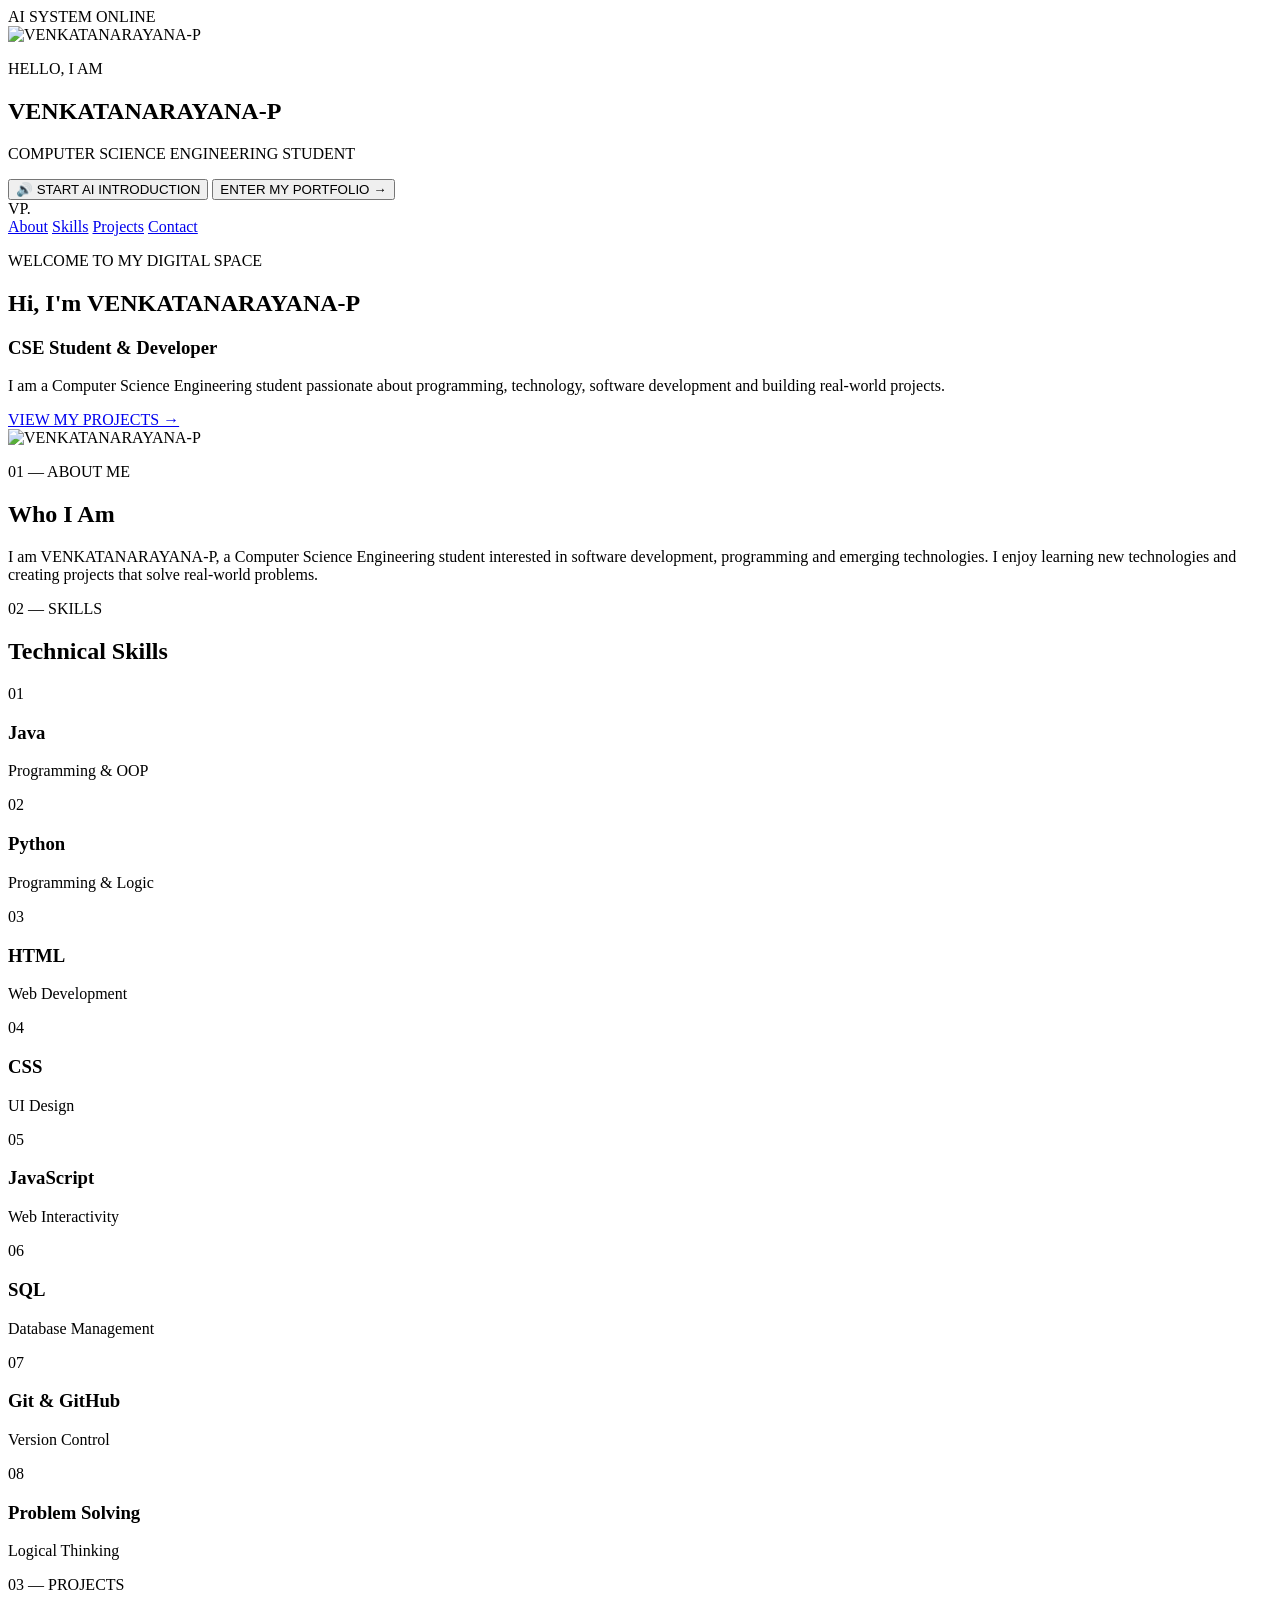
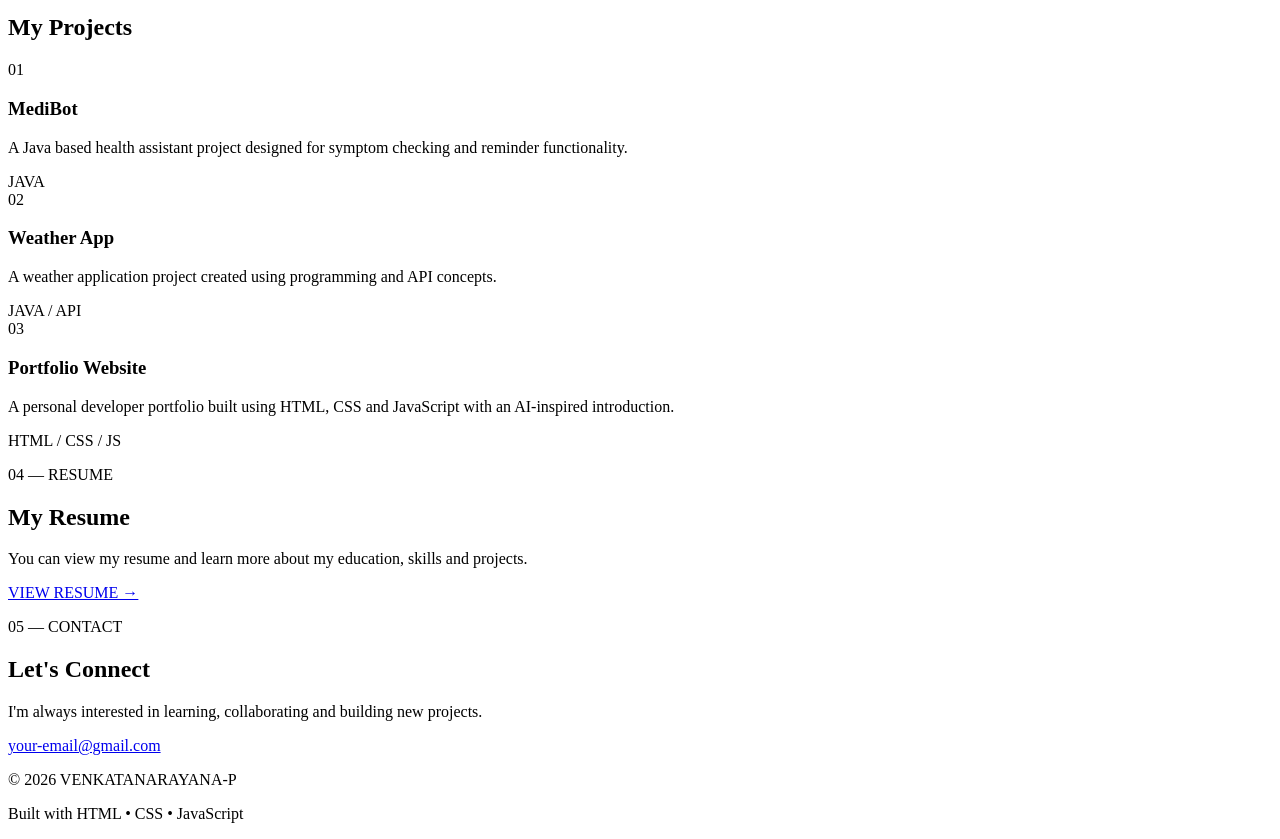
==== index.html @ 8211ed74 "Add files via upload" ====
<!DOCTYPE html>
<html lang="en">

<head>
    <meta charset="UTF-8">
    <meta name="viewport" content="width=device-width, initial-scale=1.0">

    <title>VENKATANARAYANA-P | Portfolio</title>

    <meta name="description"
        content="Official portfolio of VENKATANARAYANA-P, Computer Science Engineering student and developer.">

    <link rel="stylesheet" href="style.css">
</head>

<body>

    <!-- =========================
         AI INTRODUCTION SCREEN
    ========================== -->

    <section id="introScreen" class="intro-screen">

        <div class="system-status">
            <span class="status-dot"></span>
            AI SYSTEM ONLINE
        </div>


        <!-- PROFILE PHOTO -->

        <div class="profile-container">

            <div class="profile-ring">

                <img
                    src="assets/profile.jpg"
                    alt="VENKATANARAYANA-P"
                >

            </div>

            <div class="scan-line"></div>

        </div>


        <!-- INTRO CONTENT -->

        <div class="intro-content">

            <p class="hello">
                HELLO, I AM
            </p>

            <h1>
                VENKATANARAYANA-P
            </h1>

            <p class="role">
                COMPUTER SCIENCE ENGINEERING STUDENT
            </p>

            <p id="typingText" class="typing-text"></p>


            <!-- AI VOICE -->

            <button
                id="voiceButton"
                class="voice-button"
                onclick="startAIIntroduction()">

                🔊 START AI INTRODUCTION

            </button>


            <!-- ENTER PORTFOLIO -->

            <button
                id="enterButton"
                class="enter-button"
                onclick="enterPortfolio()">

                ENTER MY PORTFOLIO
                <span>→</span>

            </button>

        </div>

    </section>



    <!-- =========================
         MAIN PORTFOLIO
    ========================== -->

    <main id="portfolio" class="portfolio hidden">


        <!-- NAVBAR -->

        <nav class="navbar">

            <div class="logo">
                VP<span>.</span>
            </div>

            <div class="nav-links">

                <a href="#about">About</a>
                <a href="#skills">Skills</a>
                <a href="#projects">Projects</a>
                <a href="#contact">Contact</a>

            </div>

        </nav>



        <!-- =========================
             HERO
        ========================== -->

        <section id="about" class="hero">

            <div class="hero-content">

                <p class="section-label">
                    WELCOME TO MY DIGITAL SPACE
                </p>

                <h2>
                    Hi, I'm
                    <span>VENKATANARAYANA-P</span>
                </h2>

                <h3>
                    CSE Student & Developer
                </h3>

                <p class="description">

                    I am a Computer Science Engineering student
                    passionate about programming, technology,
                    software development and building real-world
                    projects.

                </p>

                <a
                    href="#projects"
                    class="project-button">

                    VIEW MY PROJECTS →

                </a>

            </div>


            <!-- PROFILE PHOTO -->

            <div class="hero-image">

                <div class="hero-image-ring">

                    <img
                        src="assets/profile.jpg"
                        alt="VENKATANARAYANA-P"
                    >

                </div>

            </div>

        </section>



        <!-- =========================
             ABOUT
        ========================== -->

        <section class="section">

            <p class="section-label">
                01 — ABOUT ME
            </p>

            <h2>
                Who I Am
            </h2>

            <p class="section-text">

                I am VENKATANARAYANA-P, a Computer Science
                Engineering student interested in software
                development, programming and emerging
                technologies.

                I enjoy learning new technologies and
                creating projects that solve real-world
                problems.

            </p>

        </section>



        <!-- =========================
             SKILLS
        ========================== -->

        <section id="skills" class="section">

            <p class="section-label">
                02 — SKILLS
            </p>

            <h2>
                Technical Skills
            </h2>

            <div class="skills-grid">

                <div class="skill-card">
                    <span>01</span>
                    <h3>Java</h3>
                    <p>Programming & OOP</p>
                </div>

                <div class="skill-card">
                    <span>02</span>
                    <h3>Python</h3>
                    <p>Programming & Logic</p>
                </div>

                <div class="skill-card">
                    <span>03</span>
                    <h3>HTML</h3>
                    <p>Web Development</p>
                </div>

                <div class="skill-card">
                    <span>04</span>
                    <h3>CSS</h3>
                    <p>UI Design</p>
                </div>

                <div class="skill-card">
                    <span>05</span>
                    <h3>JavaScript</h3>
                    <p>Web Interactivity</p>
                </div>

                <div class="skill-card">
                    <span>06</span>
                    <h3>SQL</h3>
                    <p>Database Management</p>
                </div>

                <div class="skill-card">
                    <span>07</span>
                    <h3>Git & GitHub</h3>
                    <p>Version Control</p>
                </div>

                <div class="skill-card">
                    <span>08</span>
                    <h3>Problem Solving</h3>
                    <p>Logical Thinking</p>
                </div>

            </div>

        </section>



        <!-- =========================
             PROJECTS
        ========================== -->

        <section id="projects" class="section">

            <p class="section-label">
                03 — PROJECTS
            </p>

            <h2>
                My Projects
            </h2>

            <div class="projects-grid">


                <article class="project-card">

                    <div class="project-number">
                        01
                    </div>

                    <h3>
                        MediBot
                    </h3>

                    <p>
                        A Java based health assistant project
                        designed for symptom checking and
                        reminder functionality.
                    </p>

                    <span class="technology">
                        JAVA
                    </span>

                </article>



                <article class="project-card">

                    <div class="project-number">
                        02
                    </div>

                    <h3>
                        Weather App
                    </h3>

                    <p>
                        A weather application project created
                        using programming and API concepts.
                    </p>

                    <span class="technology">
                        JAVA / API
                    </span>

                </article>



                <article class="project-card">

                    <div class="project-number">
                        03
                    </div>

                    <h3>
                        Portfolio Website
                    </h3>

                    <p>
                        A personal developer portfolio built
                        using HTML, CSS and JavaScript with
                        an AI-inspired introduction.
                    </p>

                    <span class="technology">
                        HTML / CSS / JS
                    </span>

                </article>


            </div>

        </section>



        <!-- =========================
             RESUME
        ========================== -->

        <section class="section">

            <p class="section-label">
                04 — RESUME
            </p>

            <h2>
                My Resume
            </h2>

            <p class="section-text">

                You can view my resume and learn more
                about my education, skills and projects.

            </p>

            <a
                href="assets/resume.pdf"
                target="_blank"
                class="project-button">

                VIEW RESUME →

            </a>

        </section>



        <!-- =========================
             CONTACT
        ========================== -->

        <section id="contact" class="section contact-section">

            <p class="section-label">
                05 — CONTACT
            </p>

            <h2>
                Let's Connect
            </h2>

            <p class="section-text">

                I'm always interested in learning,
                collaborating and building new projects.

            </p>

            <a
                href="mailto:your-email@gmail.com"
                class="email">

                your-email@gmail.com

            </a>

        </section>



        <!-- FOOTER -->

        <footer>

            <p>
                © 2026 VENKATANARAYANA-P
            </p>

            <p>
                Built with HTML • CSS • JavaScript
            </p>

        </footer>

    </main>


    <script src="script.js"></script>

</body>

</html>
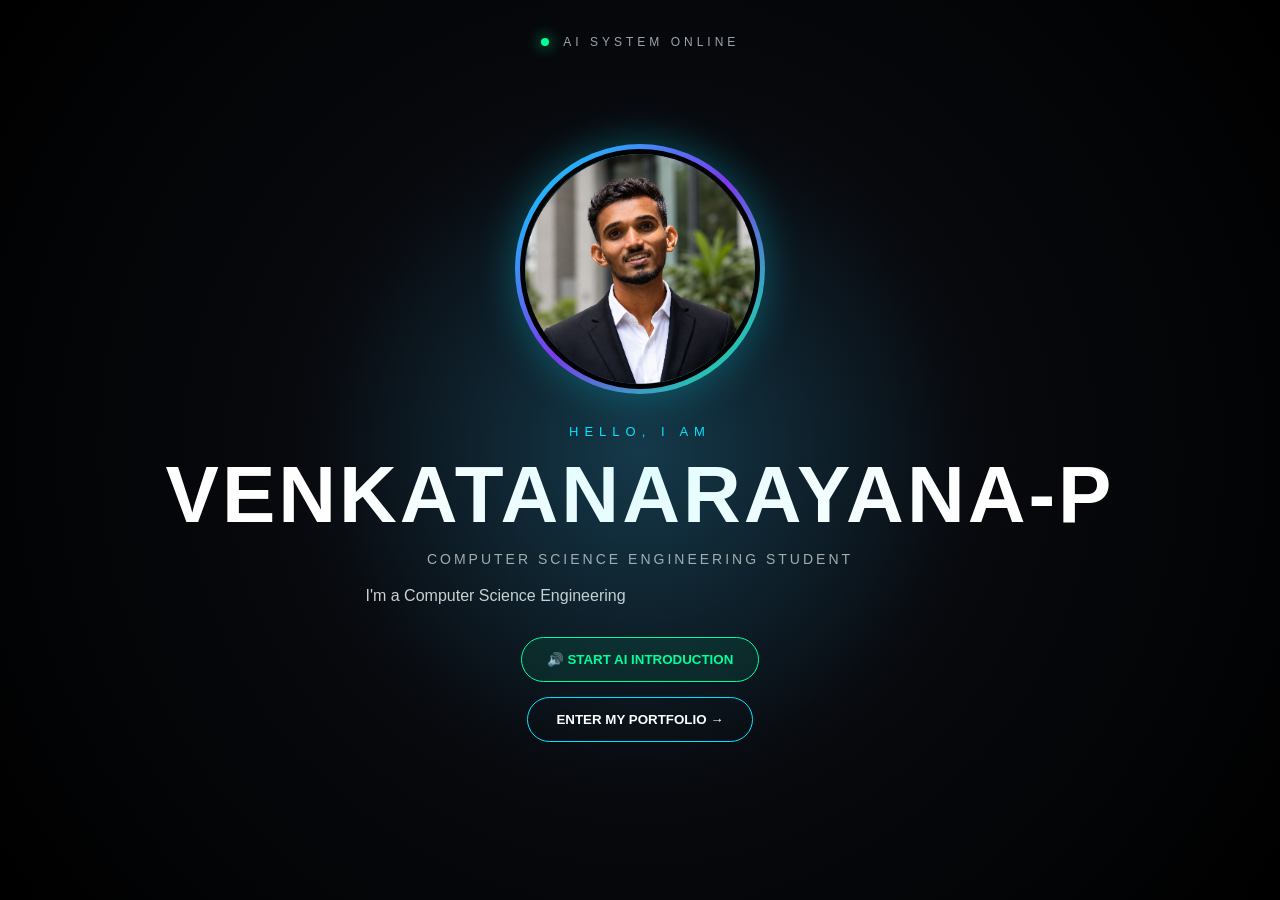
==== commit e0f860bd: "Fix HTML formatting and structure" ====
--- a/index.html
+++ b/index.html
@@ -34,7 +34,7 @@
             <div class="profile-ring">
 
                 <img
-                    src="assets/profile.jpg"
+                    src="profile.jpg"
                     alt="VENKATANARAYANA-P"
                 >
 
@@ -170,7 +170,7 @@
                 <div class="hero-image-ring">
 
                     <img
-                        src="assets/profile.jpg"
+                        src="profile.jpg"
                         alt="VENKATANARAYANA-P"
                     >
 
@@ -464,4 +464,4 @@
 
 </body>
 
-</html>+</html>
--- a/style.css
+++ b/style.css
@@ -0,0 +1,865 @@
+* {
+    margin: 0;
+    padding: 0;
+    box-sizing: border-box;
+}
+
+html {
+    scroll-behavior: smooth;
+}
+
+body {
+    background: #030303;
+    color: white;
+    font-family: Arial, Helvetica, sans-serif;
+}
+
+
+/* =========================
+   AI INTRO SCREEN
+========================= */
+
+.intro-screen {
+    min-height: 100vh;
+
+    display: flex;
+    flex-direction: column;
+    justify-content: center;
+    align-items: center;
+
+    text-align: center;
+
+    position: relative;
+    overflow: hidden;
+
+    background:
+        radial-gradient(
+            circle at center,
+            #172131 0%,
+            #07090d 45%,
+            #000000 100%
+        );
+
+    transition: opacity 1.2s ease;
+}
+
+
+.intro-screen::before {
+    content: "";
+
+    position: absolute;
+
+    width: 650px;
+    height: 650px;
+
+    border-radius: 50%;
+
+    background:
+        radial-gradient(
+            circle,
+            rgba(0, 229, 255, 0.12),
+            transparent 70%
+        );
+
+    pointer-events: none;
+}
+
+
+/* =========================
+   STATUS
+========================= */
+
+.system-status {
+    position: absolute;
+
+    top: 35px;
+
+    font-size: 12px;
+
+    letter-spacing: 4px;
+
+    color: #9ba4b0;
+}
+
+
+.status-dot {
+    display: inline-block;
+
+    width: 8px;
+    height: 8px;
+
+    margin-right: 8px;
+
+    border-radius: 50%;
+
+    background: #00ff99;
+
+    box-shadow: 0 0 15px #00ff99;
+
+    animation: blink 1s infinite;
+}
+
+
+@keyframes blink {
+
+    50% {
+        opacity: 0.3;
+    }
+
+}
+
+
+/* =========================
+   PROFILE
+========================= */
+
+.profile-container {
+    position: relative;
+
+    margin-bottom: 30px;
+}
+
+
+.profile-ring {
+    width: 250px;
+    height: 250px;
+
+    padding: 5px;
+
+    border-radius: 50%;
+
+    background:
+        linear-gradient(
+            135deg,
+            #00e5ff,
+            #7c3aed,
+            #00ff99
+        );
+
+    box-shadow:
+        0 0 40px
+        rgba(0, 229, 255, 0.3);
+
+    animation:
+        floating 4s ease-in-out infinite;
+
+    transition: 0.5s;
+}
+
+
+.profile-ring img {
+    width: 100%;
+    height: 100%;
+
+    object-fit: cover;
+
+    border-radius: 50%;
+
+    border: 5px solid #030303;
+
+    display: block;
+}
+
+
+@keyframes floating {
+
+    50% {
+        transform: translateY(-10px);
+    }
+
+}
+
+
+/* =========================
+   AI SCAN
+========================= */
+
+.scan-line {
+
+    position: absolute;
+
+    left: 5px;
+    right: 5px;
+
+    height: 2px;
+
+    top: 10px;
+
+    background: #00e5ff;
+
+    box-shadow:
+        0 0 15px #00e5ff;
+
+    opacity: 0;
+}
+
+
+.ai-active .scan-line {
+
+    opacity: 1;
+
+    animation:
+        scanning 2s infinite;
+
+}
+
+
+.ai-active .profile-ring {
+
+    box-shadow:
+        0 0 35px #00e5ff,
+        0 0 80px rgba(0, 229, 255, 0.5);
+
+    transform: scale(1.04);
+
+}
+
+
+@keyframes scanning {
+
+    0% {
+        top: 10px;
+    }
+
+    50% {
+        top: 240px;
+    }
+
+    100% {
+        top: 10px;
+    }
+
+}
+
+
+/* =========================
+   INTRO TEXT
+========================= */
+
+.hello {
+
+    color: #00e5ff;
+
+    font-size: 13px;
+
+    letter-spacing: 6px;
+}
+
+
+.intro-content h1 {
+
+    font-size:
+        clamp(32px, 7vw, 80px);
+
+    margin:
+        10px 20px;
+
+    letter-spacing: 3px;
+}
+
+
+.role {
+
+    color: #aaa;
+
+    letter-spacing: 3px;
+
+    font-size: 14px;
+}
+
+
+.typing-text {
+
+    color: #d0d0d0;
+
+    margin-top: 20px;
+
+    min-height: 25px;
+
+    max-width: 700px;
+
+    padding: 0 20px;
+}
+
+
+/* =========================
+   VOICE BUTTON
+========================= */
+
+.voice-button {
+
+    margin-top: 25px;
+
+    padding:
+        14px 25px;
+
+    border:
+        1px solid #00ff99;
+
+    background:
+        rgba(0, 255, 153, 0.08);
+
+    color: #00ff99;
+
+    border-radius: 30px;
+
+    cursor: pointer;
+
+    font-weight: bold;
+
+    transition: 0.3s;
+}
+
+
+.voice-button:hover {
+
+    background: #00ff99;
+
+    color: #000;
+
+    box-shadow:
+        0 0 30px
+        rgba(0, 255, 153, 0.5);
+}
+
+
+.ai-active .voice-button {
+
+    animation:
+        voicePulse 1s infinite;
+
+}
+
+
+@keyframes voicePulse {
+
+    50% {
+        box-shadow:
+            0 0 30px #00ff99;
+    }
+
+}
+
+
+/* =========================
+   ENTER BUTTON
+========================= */
+
+.enter-button {
+
+    display: block;
+
+    margin:
+        15px auto;
+
+    padding:
+        14px 28px;
+
+    border:
+        1px solid #00e5ff;
+
+    background:
+        transparent;
+
+    color: white;
+
+    border-radius: 30px;
+
+    cursor: pointer;
+
+    font-weight: bold;
+
+    transition: 0.3s;
+}
+
+
+.enter-button:hover {
+
+    background: #00e5ff;
+
+    color: #000;
+
+    box-shadow:
+        0 0 30px #00e5ff;
+}
+
+
+/* =========================
+   PORTFOLIO
+========================= */
+
+.hidden {
+    display: none;
+}
+
+
+.portfolio {
+    min-height: 100vh;
+
+    background: #030303;
+}
+
+
+/* =========================
+   NAVBAR
+========================= */
+
+.navbar {
+
+    height: 75px;
+
+    display: flex;
+
+    justify-content: space-between;
+
+    align-items: center;
+
+    padding:
+        0 8%;
+
+    border-bottom:
+        1px solid #202020;
+
+    position: sticky;
+
+    top: 0;
+
+    background:
+        rgba(3, 3, 3, 0.9);
+
+    backdrop-filter:
+        blur(15px);
+
+    z-index: 10;
+}
+
+
+.logo {
+
+    font-size: 25px;
+
+    font-weight: bold;
+}
+
+
+.logo span {
+    color: #00e5ff;
+}
+
+
+.nav-links {
+
+    display: flex;
+
+    gap: 30px;
+}
+
+
+.nav-links a {
+
+    color: #aaa;
+
+    text-decoration: none;
+
+    transition: 0.3s;
+}
+
+
+.nav-links a:hover {
+    color: #00e5ff;
+}
+
+
+/* =========================
+   HERO
+========================= */
+
+.hero {
+
+    min-height: 85vh;
+
+    display: flex;
+
+    align-items: center;
+
+    justify-content: space-between;
+
+    gap: 60px;
+
+    padding:
+        8%;
+}
+
+
+.hero-content {
+    max-width: 650px;
+}
+
+
+.section-label {
+
+    color: #00e5ff;
+
+    letter-spacing: 3px;
+
+    font-size: 12px;
+}
+
+
+.hero h2 {
+
+    font-size:
+        clamp(42px, 6vw, 75px);
+
+    margin:
+        20px 0;
+}
+
+
+.hero h2 span {
+    color: #00e5ff;
+}
+
+
+.hero h3 {
+
+    color: #aaa;
+
+    margin-bottom: 20px;
+}
+
+
+.description {
+
+    color: #aaa;
+
+    line-height: 1.8;
+}
+
+
+/* HERO PHOTO */
+
+.hero-image-ring {
+
+    width: 330px;
+    height: 400px;
+
+    padding: 4px;
+
+    background:
+        linear-gradient(
+            135deg,
+            #00e5ff,
+            #7c3aed
+        );
+
+    border-radius: 20px;
+}
+
+
+.hero-image img {
+
+    width: 100%;
+    height: 100%;
+
+    object-fit: cover;
+
+    border-radius: 18px;
+
+    display: block;
+}
+
+
+/* =========================
+   BUTTON
+========================= */
+
+.project-button {
+
+    display: inline-block;
+
+    margin-top: 30px;
+
+    padding:
+        14px 25px;
+
+    background: #00e5ff;
+
+    color: #000;
+
+    text-decoration: none;
+
+    border-radius: 25px;
+
+    font-weight: bold;
+}
+
+
+/* =========================
+   SECTIONS
+========================= */
+
+.section {
+
+    padding:
+        100px 8%;
+
+    border-top:
+        1px solid #151515;
+}
+
+
+.section h2 {
+
+    font-size: 45px;
+
+    margin:
+        15px 0 30px;
+}
+
+
+.section-text {
+
+    max-width: 800px;
+
+    color: #999;
+
+    line-height: 1.8;
+}
+
+
+/* =========================
+   SKILLS
+========================= */
+
+.skills-grid {
+
+    display: grid;
+
+    grid-template-columns:
+        repeat(4, 1fr);
+
+    gap: 18px;
+}
+
+
+.skill-card {
+
+    padding: 25px;
+
+    background: #0b0b0b;
+
+    border:
+        1px solid #222;
+
+    border-radius: 15px;
+
+    transition: 0.3s;
+}
+
+
+.skill-card:hover {
+
+    transform:
+        translateY(-7px);
+
+    border-color:
+        #00e5ff;
+}
+
+
+.skill-card span {
+
+    color: #00e5ff;
+
+    font-size: 12px;
+}
+
+
+.skill-card h3 {
+
+    margin:
+        15px 0 8px;
+}
+
+
+.skill-card p {
+    color: #777;
+}
+
+
+/* =========================
+   PROJECTS
+========================= */
+
+.projects-grid {
+
+    display: grid;
+
+    grid-template-columns:
+        repeat(3, 1fr);
+
+    gap: 20px;
+}
+
+
+.project-card {
+
+    background: #0b0b0b;
+
+    border:
+        1px solid #222;
+
+    padding: 30px;
+
+    border-radius: 18px;
+
+    transition: 0.3s;
+}
+
+
+.project-card:hover {
+
+    transform:
+        translateY(-8px);
+
+    border-color:
+        #00e5ff;
+}
+
+
+.project-number {
+
+    color: #00e5ff;
+
+    margin-bottom: 20px;
+}
+
+
+.project-card h3 {
+
+    font-size: 25px;
+
+    margin-bottom: 15px;
+}
+
+
+.project-card p {
+
+    color: #999;
+
+    line-height: 1.7;
+}
+
+
+.technology {
+
+    display: inline-block;
+
+    margin-top: 20px;
+
+    color: #00e5ff;
+
+    font-size: 12px;
+}
+
+
+/* =========================
+   CONTACT
+========================= */
+
+.contact-section {
+    text-align: center;
+}
+
+
+.email {
+
+    display: inline-block;
+
+    margin-top: 25px;
+
+    color: #00e5ff;
+
+    font-size: 18px;
+}
+
+
+/* =========================
+   FOOTER
+========================= */
+
+footer {
+
+    padding: 35px;
+
+    text-align: center;
+
+    border-top:
+        1px solid #222;
+
+    color: #666;
+
+    line-height: 2;
+}
+
+
+/* =========================
+   MOBILE
+========================= */
+
+@media (max-width: 750px) {
+
+    .nav-links {
+        display: none;
+    }
+
+    .hero {
+
+        flex-direction: column;
+
+        text-align: center;
+    }
+
+    .hero-image-ring {
+
+        width: 280px;
+
+        height: 340px;
+    }
+
+    .skills-grid {
+
+        grid-template-columns:
+            1fr 1fr;
+    }
+
+    .projects-grid {
+
+        grid-template-columns:
+            1fr;
+    }
+
+    .profile-ring {
+
+        width: 210px;
+        height: 210px;
+    }
+
+    .intro-content h1 {
+
+        font-size: 34px;
+    }
+
+}
+
+
+@media (max-width: 450px) {
+
+    .skills-grid {
+
+        grid-template-columns:
+            1fr;
+    }
+
+}
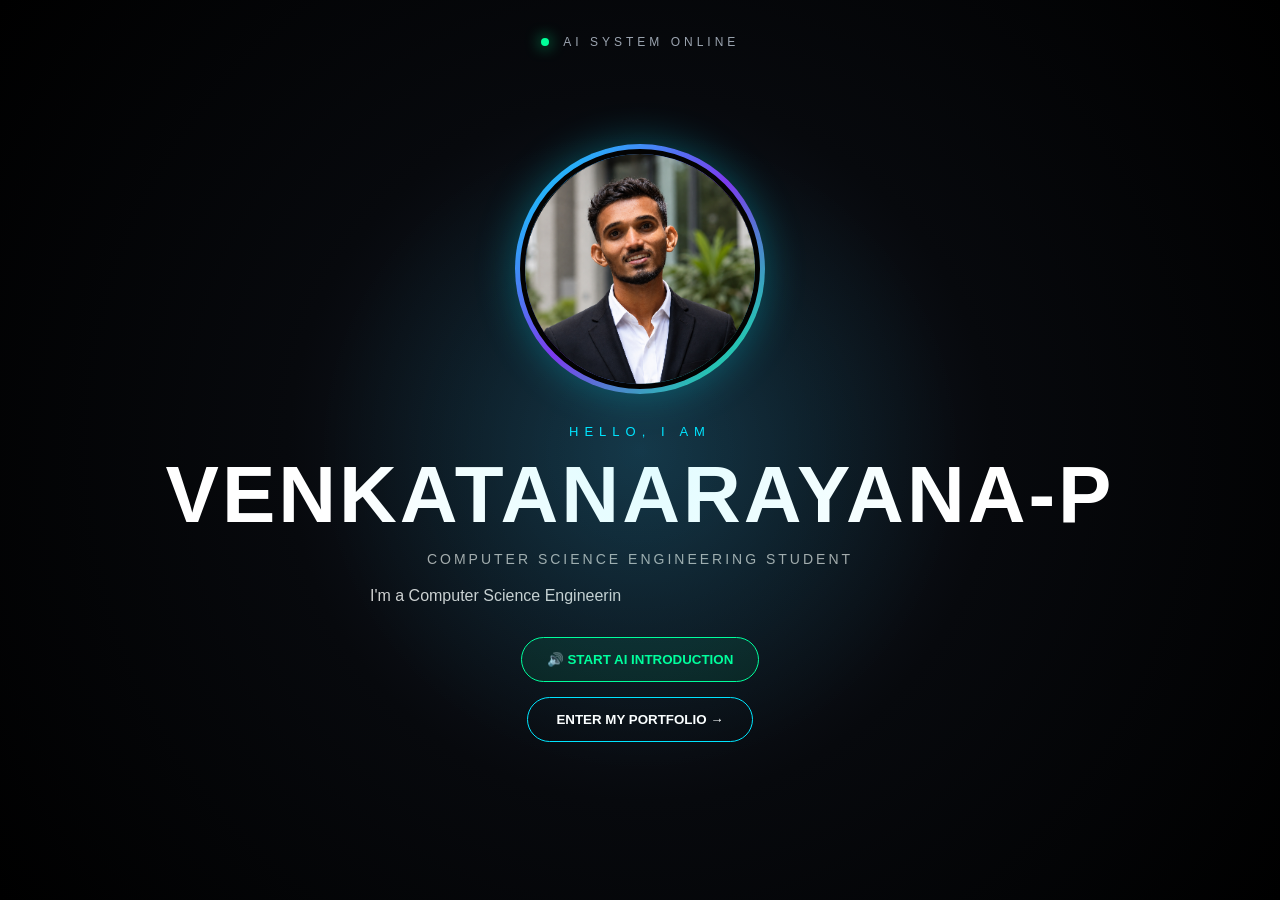
==== commit 2b990135: "Update index.html" ====
--- a/index.html
+++ b/index.html
@@ -1,466 +1,838 @@
 <!DOCTYPE html>
 <html lang="en">
-
+<!-- =====================================================
+     GOOGLE STRUCTURED DATA
+====================================================== -->
+
+<script type="application/ld+json">
+
+{
+    "@context": "https://schema.org",
+
+    "@type": "Person",
+
+    "name": "VenkataNarayana-P",
+
+    "url": "https://p-venkatanarayana.github.io/VenkataNarayana-P-Portfolio/",
+
+    "image": "https://p-venkatanarayana.github.io/VenkataNarayana-P-Portfolio/profile.jpg",
+
+    "jobTitle": "Computer Science Engineering Student",
+
+    "description": "VenkataNarayana-P is a Computer Science Engineering student and developer interested in programming, software development and emerging technologies.",
+
+    "email": "mailto:puchanuthalavenkatnarayana@gmail.com",
+
+    "telephone": "+918367733370",
+
+    "sameAs": [
+        "https://github.com/p-venkatanarayana"
+    ]
+}
+
+</script>
 <head>
+
     <meta charset="UTF-8">
+
     <meta name="viewport" content="width=device-width, initial-scale=1.0">
 
-    <title>VENKATANARAYANA-P | Portfolio</title>
-
-    <meta name="description"
-        content="Official portfolio of VENKATANARAYANA-P, Computer Science Engineering student and developer.">
+    <title>VENKATANARAYANA-P | CSE Student & Developer</title>
+
+    <meta
+        name="description"
+        content="Official portfolio of VENKATANARAYANA-P, a Computer Science Engineering student, programmer and developer."
+    >
+
+    <meta
+        name="author"
+        content="VENKATANARAYANA-P"
+    >
+
+    <meta
+        name="keywords"
+        content="VENKATANARAYANA-P, Venkata Narayana, CSE Student, Computer Science Engineering, Java Developer, Programmer, Portfolio"
+    >
+
+    <meta name="robots" content="index, follow">
+
+    <!-- Open Graph -->
+    <meta
+        property="og:title"
+        content="VENKATANARAYANA-P | CSE Student & Developer"
+    >
+
+    <meta
+        property="og:description"
+        content="Personal portfolio of VENKATANARAYANA-P, Computer Science Engineering student and developer."
+    >
+
+    <meta
+        property="og:type"
+        content="website"
+    >
 
     <link rel="stylesheet" href="style.css">
+
 </head>
 
+
 <body>
 
-    <!-- =========================
-         AI INTRODUCTION SCREEN
-    ========================== -->
-
-    <section id="introScreen" class="intro-screen">
-
-        <div class="system-status">
-            <span class="status-dot"></span>
-            AI SYSTEM ONLINE
-        </div>
-
-
-        <!-- PROFILE PHOTO -->
-
-        <div class="profile-container">
-
-            <div class="profile-ring">
-
-                <img
-                    src="profile.jpg"
-                    alt="VENKATANARAYANA-P"
-                >
-
+
+<!-- =====================================================
+     AI INTRODUCTION
+====================================================== -->
+
+<section id="introScreen" class="intro-screen">
+
+
+    <div class="system-status">
+
+        <span class="status-dot"></span>
+
+        AI SYSTEM ONLINE
+
+    </div>
+
+
+
+    <!-- PROFILE IMAGE -->
+
+    <div class="profile-container">
+
+        <div class="profile-ring">
+
+            <img
+                src="profile.jpg"
+                alt="VENKATANARAYANA-P"
+            >
+
+        </div>
+
+        <div class="scan-line"></div>
+
+    </div>
+
+
+
+    <!-- INTRO -->
+
+    <div class="intro-content">
+
+        <p class="hello">
+            HELLO, I AM
+        </p>
+
+
+        <h1>
+            VENKATANARAYANA-P
+        </h1>
+
+
+        <p class="role">
+            COMPUTER SCIENCE ENGINEERING STUDENT
+        </p>
+
+
+        <p
+            id="typingText"
+            class="typing-text">
+        </p>
+
+
+
+        <!-- AI VOICE -->
+
+        <button
+            id="voiceButton"
+            class="voice-button"
+            onclick="startAIIntroduction()">
+
+            🔊 START AI INTRODUCTION
+
+        </button>
+
+
+
+        <!-- ENTER -->
+
+        <button
+            id="enterButton"
+            class="enter-button"
+            onclick="enterPortfolio()">
+
+            ENTER MY PORTFOLIO
+
+            <span>→</span>
+
+        </button>
+
+    </div>
+
+</section>
+
+
+
+
+<!-- =====================================================
+     MAIN PORTFOLIO
+====================================================== -->
+
+<main
+    id="portfolio"
+    class="portfolio hidden"
+>
+
+
+<!-- =====================================================
+     NAVBAR
+====================================================== -->
+
+<nav class="navbar">
+
+
+    <div class="logo">
+
+        VP<span>.</span>
+
+    </div>
+
+
+    <div class="nav-links">
+
+        <a href="#about">
+            About
+        </a>
+
+        <a href="#skills">
+            Skills
+        </a>
+
+        <a href="#projects">
+            Projects
+        </a>
+
+        <a href="#contact">
+            Contact
+        </a>
+
+    </div>
+
+</nav>
+
+
+
+
+<!-- =====================================================
+     HERO
+====================================================== -->
+
+<section
+    id="about"
+    class="hero"
+>
+
+
+    <div class="hero-content">
+
+
+        <p class="section-label">
+            WELCOME TO MY DIGITAL SPACE
+        </p>
+
+
+        <h2>
+
+            Hi, I'm
+
+            <span>
+                VENKATANARAYANA-P
+            </span>
+
+        </h2>
+
+
+        <h3>
+            CSE Student & Developer
+        </h3>
+
+
+        <p class="description">
+
+            I am a Computer Science Engineering student
+            passionate about programming, technology,
+            software development and building real-world
+            projects.
+
+        </p>
+
+
+        <a
+            href="#projects"
+            class="project-button">
+
+            VIEW MY PROJECTS →
+
+        </a>
+
+
+        <!-- CONTACT QUICK LINKS -->
+
+        <div class="quick-contact">
+
+            <a
+                href="mailto:puchanuthalavenkatnarayana@gmail.com">
+
+                📧 Email
+
+            </a>
+
+
+            <a
+                href="tel:+918367733370">
+
+                📱 Phone
+
+            </a>
+
+
+            <a
+                href="https://github.com/p-venkatanarayana"
+                target="_blank">
+
+                💻 GitHub
+
+            </a>
+
+        </div>
+
+
+    </div>
+
+
+
+    <!-- HERO IMAGE -->
+
+    <div class="hero-image">
+
+        <div class="hero-image-ring">
+
+            <img
+                src="profile.jpg"
+                alt="VENKATANARAYANA-P"
+            >
+
+        </div>
+
+    </div>
+
+
+</section>
+
+
+
+
+<!-- =====================================================
+     ABOUT
+====================================================== -->
+
+<section class="section">
+
+
+    <p class="section-label">
+        01 — ABOUT ME
+    </p>
+
+
+    <h2>
+        Who I Am
+    </h2>
+
+
+    <p class="section-text">
+
+        I am VENKATANARAYANA-P, a Computer Science
+        Engineering student interested in software
+        development, programming and emerging
+        technologies.
+
+        I enjoy learning new technologies and
+        creating projects that solve real-world
+        problems.
+
+    </p>
+
+
+</section>
+
+
+
+
+<!-- =====================================================
+     SKILLS
+====================================================== -->
+
+<section
+    id="skills"
+    class="section"
+>
+
+
+    <p class="section-label">
+        02 — SKILLS
+    </p>
+
+
+    <h2>
+        Technical Skills
+    </h2>
+
+
+    <div class="skills-grid">
+
+
+        <div class="skill-card">
+
+            <span>01</span>
+
+            <h3>
+                Java
+            </h3>
+
+            <p>
+                Programming & OOP
+            </p>
+
+        </div>
+
+
+
+        <div class="skill-card">
+
+            <span>02</span>
+
+            <h3>
+                Python
+            </h3>
+
+            <p>
+                Programming & Logic
+            </p>
+
+        </div>
+
+
+
+        <div class="skill-card">
+
+            <span>03</span>
+
+            <h3>
+                HTML
+            </h3>
+
+            <p>
+                Web Development
+            </p>
+
+        </div>
+
+
+
+        <div class="skill-card">
+
+            <span>04</span>
+
+            <h3>
+                CSS
+            </h3>
+
+            <p>
+                UI Design
+            </p>
+
+        </div>
+
+
+
+        <div class="skill-card">
+
+            <span>05</span>
+
+            <h3>
+                JavaScript
+            </h3>
+
+            <p>
+                Web Interactivity
+            </p>
+
+        </div>
+
+
+
+        <div class="skill-card">
+
+            <span>06</span>
+
+            <h3>
+                SQL
+            </h3>
+
+            <p>
+                Database Management
+            </p>
+
+        </div>
+
+
+
+        <div class="skill-card">
+
+            <span>07</span>
+
+            <h3>
+                Git & GitHub
+            </h3>
+
+            <p>
+                Version Control
+            </p>
+
+        </div>
+
+
+
+        <div class="skill-card">
+
+            <span>08</span>
+
+            <h3>
+                Problem Solving
+            </h3>
+
+            <p>
+                Logical Thinking
+            </p>
+
+        </div>
+
+
+    </div>
+
+</section>
+
+
+
+
+<!-- =====================================================
+     PROJECTS
+====================================================== -->
+
+<section
+    id="projects"
+    class="section"
+>
+
+
+    <p class="section-label">
+        03 — PROJECTS
+    </p>
+
+
+    <h2>
+        My Projects
+    </h2>
+
+
+    <div class="projects-grid">
+
+
+        <!-- PROJECT 1 -->
+
+        <article class="project-card">
+
+
+            <div class="project-number">
+                01
             </div>
 
-            <div class="scan-line"></div>
-
-        </div>
-
-
-        <!-- INTRO CONTENT -->
-
-        <div class="intro-content">
-
-            <p class="hello">
-                HELLO, I AM
-            </p>
-
-            <h1>
-                VENKATANARAYANA-P
-            </h1>
-
-            <p class="role">
-                COMPUTER SCIENCE ENGINEERING STUDENT
-            </p>
-
-            <p id="typingText" class="typing-text"></p>
-
-
-            <!-- AI VOICE -->
-
-            <button
-                id="voiceButton"
-                class="voice-button"
-                onclick="startAIIntroduction()">
-
-                🔊 START AI INTRODUCTION
-
-            </button>
-
-
-            <!-- ENTER PORTFOLIO -->
-
-            <button
-                id="enterButton"
-                class="enter-button"
-                onclick="enterPortfolio()">
-
-                ENTER MY PORTFOLIO
-                <span>→</span>
-
-            </button>
-
-        </div>
-
-    </section>
-
-
-
-    <!-- =========================
-         MAIN PORTFOLIO
-    ========================== -->
-
-    <main id="portfolio" class="portfolio hidden">
-
-
-        <!-- NAVBAR -->
-
-        <nav class="navbar">
-
-            <div class="logo">
-                VP<span>.</span>
+
+            <h3>
+                MediBot
+            </h3>
+
+
+            <p>
+
+                A Java-based health assistant project
+                designed with symptom-checking and
+                reminder functionality.
+
+            </p>
+
+
+            <span class="technology">
+                JAVA
+            </span>
+
+
+        </article>
+
+
+
+        <!-- PROJECT 2 -->
+
+        <article class="project-card">
+
+
+            <div class="project-number">
+                02
             </div>
 
-            <div class="nav-links">
-
-                <a href="#about">About</a>
-                <a href="#skills">Skills</a>
-                <a href="#projects">Projects</a>
-                <a href="#contact">Contact</a>
-
+
+            <h3>
+                Weather App
+            </h3>
+
+
+            <p>
+
+                A weather application project created
+                using programming and API concepts.
+
+            </p>
+
+
+            <span class="technology">
+                JAVA / API
+            </span>
+
+
+        </article>
+
+
+
+        <!-- PROJECT 3 -->
+
+        <article class="project-card">
+
+
+            <div class="project-number">
+                03
             </div>
 
-        </nav>
-
-
-
-        <!-- =========================
-             HERO
-        ========================== -->
-
-        <section id="about" class="hero">
-
-            <div class="hero-content">
-
-                <p class="section-label">
-                    WELCOME TO MY DIGITAL SPACE
-                </p>
-
-                <h2>
-                    Hi, I'm
-                    <span>VENKATANARAYANA-P</span>
-                </h2>
-
-                <h3>
-                    CSE Student & Developer
-                </h3>
-
-                <p class="description">
-
-                    I am a Computer Science Engineering student
-                    passionate about programming, technology,
-                    software development and building real-world
-                    projects.
-
-                </p>
-
-                <a
-                    href="#projects"
-                    class="project-button">
-
-                    VIEW MY PROJECTS →
-
-                </a>
-
-            </div>
-
-
-            <!-- PROFILE PHOTO -->
-
-            <div class="hero-image">
-
-                <div class="hero-image-ring">
-
-                    <img
-                        src="profile.jpg"
-                        alt="VENKATANARAYANA-P"
-                    >
-
-                </div>
-
-            </div>
-
-        </section>
-
-
-
-        <!-- =========================
-             ABOUT
-        ========================== -->
-
-        <section class="section">
-
-            <p class="section-label">
-                01 — ABOUT ME
-            </p>
-
-            <h2>
-                Who I Am
-            </h2>
-
-            <p class="section-text">
-
-                I am VENKATANARAYANA-P, a Computer Science
-                Engineering student interested in software
-                development, programming and emerging
-                technologies.
-
-                I enjoy learning new technologies and
-                creating projects that solve real-world
-                problems.
-
-            </p>
-
-        </section>
-
-
-
-        <!-- =========================
-             SKILLS
-        ========================== -->
-
-        <section id="skills" class="section">
-
-            <p class="section-label">
-                02 — SKILLS
-            </p>
-
-            <h2>
-                Technical Skills
-            </h2>
-
-            <div class="skills-grid">
-
-                <div class="skill-card">
-                    <span>01</span>
-                    <h3>Java</h3>
-                    <p>Programming & OOP</p>
-                </div>
-
-                <div class="skill-card">
-                    <span>02</span>
-                    <h3>Python</h3>
-                    <p>Programming & Logic</p>
-                </div>
-
-                <div class="skill-card">
-                    <span>03</span>
-                    <h3>HTML</h3>
-                    <p>Web Development</p>
-                </div>
-
-                <div class="skill-card">
-                    <span>04</span>
-                    <h3>CSS</h3>
-                    <p>UI Design</p>
-                </div>
-
-                <div class="skill-card">
-                    <span>05</span>
-                    <h3>JavaScript</h3>
-                    <p>Web Interactivity</p>
-                </div>
-
-                <div class="skill-card">
-                    <span>06</span>
-                    <h3>SQL</h3>
-                    <p>Database Management</p>
-                </div>
-
-                <div class="skill-card">
-                    <span>07</span>
-                    <h3>Git & GitHub</h3>
-                    <p>Version Control</p>
-                </div>
-
-                <div class="skill-card">
-                    <span>08</span>
-                    <h3>Problem Solving</h3>
-                    <p>Logical Thinking</p>
-                </div>
-
-            </div>
-
-        </section>
-
-
-
-        <!-- =========================
-             PROJECTS
-        ========================== -->
-
-        <section id="projects" class="section">
-
-            <p class="section-label">
-                03 — PROJECTS
-            </p>
-
-            <h2>
-                My Projects
-            </h2>
-
-            <div class="projects-grid">
-
-
-                <article class="project-card">
-
-                    <div class="project-number">
-                        01
-                    </div>
-
-                    <h3>
-                        MediBot
-                    </h3>
-
-                    <p>
-                        A Java based health assistant project
-                        designed for symptom checking and
-                        reminder functionality.
-                    </p>
-
-                    <span class="technology">
-                        JAVA
-                    </span>
-
-                </article>
-
-
-
-                <article class="project-card">
-
-                    <div class="project-number">
-                        02
-                    </div>
-
-                    <h3>
-                        Weather App
-                    </h3>
-
-                    <p>
-                        A weather application project created
-                        using programming and API concepts.
-                    </p>
-
-                    <span class="technology">
-                        JAVA / API
-                    </span>
-
-                </article>
-
-
-
-                <article class="project-card">
-
-                    <div class="project-number">
-                        03
-                    </div>
-
-                    <h3>
-                        Portfolio Website
-                    </h3>
-
-                    <p>
-                        A personal developer portfolio built
-                        using HTML, CSS and JavaScript with
-                        an AI-inspired introduction.
-                    </p>
-
-                    <span class="technology">
-                        HTML / CSS / JS
-                    </span>
-
-                </article>
-
-
-            </div>
-
-        </section>
-
-
-
-        <!-- =========================
-             RESUME
-        ========================== -->
-
-        <section class="section">
-
-            <p class="section-label">
-                04 — RESUME
-            </p>
-
-            <h2>
-                My Resume
-            </h2>
-
-            <p class="section-text">
-
-                You can view my resume and learn more
-                about my education, skills and projects.
-
-            </p>
-
-            <a
-                href="assets/resume.pdf"
-                target="_blank"
-                class="project-button">
-
-                VIEW RESUME →
-
-            </a>
-
-        </section>
-
-
-
-        <!-- =========================
-             CONTACT
-        ========================== -->
-
-        <section id="contact" class="section contact-section">
-
-            <p class="section-label">
-                05 — CONTACT
-            </p>
-
-            <h2>
-                Let's Connect
-            </h2>
-
-            <p class="section-text">
-
-                I'm always interested in learning,
-                collaborating and building new projects.
-
-            </p>
-
-            <a
-                href="mailto:your-email@gmail.com"
-                class="email">
-
-                your-email@gmail.com
-
-            </a>
-
-        </section>
-
-
-
-        <!-- FOOTER -->
-
-        <footer>
-
-            <p>
-                © 2026 VENKATANARAYANA-P
-            </p>
-
-            <p>
-                Built with HTML • CSS • JavaScript
-            </p>
-
-        </footer>
-
-    </main>
-
-
-    <script src="script.js"></script>
+
+            <h3>
+                Personal Portfolio
+            </h3>
+
+
+            <p>
+
+                A personal developer portfolio created
+                using HTML, CSS and JavaScript with an
+                AI-inspired introduction.
+
+            </p>
+
+
+            <span class="technology">
+                HTML / CSS / JS
+            </span>
+
+
+        </article>
+
+
+    </div>
+
+</section>
+
+
+
+
+<!-- =====================================================
+     RESUME
+====================================================== -->
+
+<section class="section">
+
+
+    <p class="section-label">
+        04 — RESUME
+    </p>
+
+
+    <h2>
+        My Resume
+    </h2>
+
+
+    <p class="section-text">
+
+        You can view my resume and learn more
+        about my education, skills and projects.
+
+    </p>
+
+
+    <a
+        href="resume.pdf"
+        target="_blank"
+        class="project-button">
+
+        VIEW RESUME →
+
+    </a>
+
+
+</section>
+
+
+
+
+<!-- =====================================================
+     CONTACT
+====================================================== -->
+
+<section
+    id="contact"
+    class="section contact-section"
+>
+
+
+    <p class="section-label">
+        05 — CONTACT
+    </p>
+
+
+    <h2>
+        Let's Connect
+    </h2>
+
+
+    <p class="section-text">
+
+        I'm always interested in learning,
+        collaborating and building new projects.
+
+    </p>
+
+
+
+    <div class="contact-details">
+
+
+        <!-- EMAIL -->
+
+        <a
+            href="mailto:puchanuthalavenkatnarayana@gmail.com"
+            class="contact-item"
+        >
+
+            <span class="contact-icon">
+                📧
+            </span>
+
+            <span>
+
+                <small>
+                    EMAIL
+                </small>
+
+                puchanuthalavenkatnarayana@gmail.com
+
+            </span>
+
+        </a>
+
+
+
+        <!-- PHONE -->
+
+        <a
+            href="tel:+918367733370"
+            class="contact-item"
+        >
+
+            <span class="contact-icon">
+                📱
+            </span>
+
+            <span>
+
+                <small>
+                    PHONE
+                </small>
+
+                +91 8367733370
+
+            </span>
+
+        </a>
+
+
+
+        <!-- GITHUB -->
+
+        <a
+            href="https://github.com/p-venkatanarayana"
+            target="_blank"
+            class="contact-item"
+        >
+
+            <span class="contact-icon">
+                💻
+            </span>
+
+            <span>
+
+                <small>
+                    GITHUB
+                </small>
+
+                github.com/p-venkatanarayana
+
+            </span>
+
+        </a>
+
+
+    </div>
+
+
+</section>
+
+
+
+
+<!-- =====================================================
+     FOOTER
+====================================================== -->
+
+<footer>
+
+
+    <p>
+        © 2026 VENKATANARAYANA-P
+    </p>
+
+
+    <p>
+        CSE Student • Developer • Technology Enthusiast
+    </p>
+
+
+</footer>
+
+
+</main>
+
+
+<script src="script.js"></script>
+
 
 </body>
 
--- a/style.css
+++ b/style.css
@@ -15,21 +15,26 @@
 }
 
 
-/* =========================
-   AI INTRO SCREEN
-========================= */
+/* =====================================================
+   AI INTRO
+====================================================== */
 
 .intro-screen {
+
     min-height: 100vh;
 
     display: flex;
+
     flex-direction: column;
+
     justify-content: center;
+
     align-items: center;
 
     text-align: center;
 
     position: relative;
+
     overflow: hidden;
 
     background:
@@ -45,11 +50,13 @@
 
 
 .intro-screen::before {
+
     content: "";
 
     position: absolute;
 
     width: 650px;
+
     height: 650px;
 
     border-radius: 50%;
@@ -57,7 +64,7 @@
     background:
         radial-gradient(
             circle,
-            rgba(0, 229, 255, 0.12),
+            rgba(0,229,255,0.12),
             transparent 70%
         );
 
@@ -65,11 +72,12 @@
 }
 
 
-/* =========================
-   STATUS
-========================= */
+/* =====================================================
+   SYSTEM STATUS
+====================================================== */
 
 .system-status {
+
     position: absolute;
 
     top: 35px;
@@ -83,9 +91,11 @@
 
 
 .status-dot {
+
     display: inline-block;
 
     width: 8px;
+
     height: 8px;
 
     margin-right: 8px;
@@ -94,9 +104,11 @@
 
     background: #00ff99;
 
-    box-shadow: 0 0 15px #00ff99;
-
-    animation: blink 1s infinite;
+    box-shadow:
+        0 0 15px #00ff99;
+
+    animation:
+        blink 1s infinite;
 }
 
 
@@ -109,11 +121,12 @@
 }
 
 
-/* =========================
+/* =====================================================
    PROFILE
-========================= */
+====================================================== */
 
 .profile-container {
+
     position: relative;
 
     margin-bottom: 30px;
@@ -121,7 +134,9 @@
 
 
 .profile-ring {
+
     width: 250px;
+
     height: 250px;
 
     padding: 5px;
@@ -138,7 +153,7 @@
 
     box-shadow:
         0 0 40px
-        rgba(0, 229, 255, 0.3);
+        rgba(0,229,255,0.3);
 
     animation:
         floating 4s ease-in-out infinite;
@@ -148,7 +163,9 @@
 
 
 .profile-ring img {
+
     width: 100%;
+
     height: 100%;
 
     object-fit: cover;
@@ -170,15 +187,16 @@
 }
 
 
-/* =========================
+/* =====================================================
    AI SCAN
-========================= */
+====================================================== */
 
 .scan-line {
 
     position: absolute;
 
     left: 5px;
+
     right: 5px;
 
     height: 2px;
@@ -200,7 +218,6 @@
 
     animation:
         scanning 2s infinite;
-
 }
 
 
@@ -208,10 +225,10 @@
 
     box-shadow:
         0 0 35px #00e5ff,
-        0 0 80px rgba(0, 229, 255, 0.5);
+        0 0 80px
+        rgba(0,229,255,0.5);
 
     transform: scale(1.04);
-
 }
 
 
@@ -232,9 +249,9 @@
 }
 
 
-/* =========================
+/* =====================================================
    INTRO TEXT
-========================= */
+====================================================== */
 
 .hello {
 
@@ -282,9 +299,9 @@
 }
 
 
-/* =========================
+/* =====================================================
    VOICE BUTTON
-========================= */
+====================================================== */
 
 .voice-button {
 
@@ -297,7 +314,7 @@
         1px solid #00ff99;
 
     background:
-        rgba(0, 255, 153, 0.08);
+        rgba(0,255,153,0.08);
 
     color: #00ff99;
 
@@ -319,7 +336,7 @@
 
     box-shadow:
         0 0 30px
-        rgba(0, 255, 153, 0.5);
+        rgba(0,255,153,0.5);
 }
 
 
@@ -327,23 +344,24 @@
 
     animation:
         voicePulse 1s infinite;
-
 }
 
 
 @keyframes voicePulse {
 
     50% {
+
         box-shadow:
             0 0 30px #00ff99;
-    }
-
-}
-
-
-/* =========================
+
+    }
+
+}
+
+
+/* =====================================================
    ENTER BUTTON
-========================= */
+====================================================== */
 
 .enter-button {
 
@@ -384,9 +402,9 @@
 }
 
 
-/* =========================
+/* =====================================================
    PORTFOLIO
-========================= */
+====================================================== */
 
 .hidden {
     display: none;
@@ -394,15 +412,16 @@
 
 
 .portfolio {
+
     min-height: 100vh;
 
     background: #030303;
 }
 
 
-/* =========================
+/* =====================================================
    NAVBAR
-========================= */
+====================================================== */
 
 .navbar {
 
@@ -425,7 +444,7 @@
     top: 0;
 
     background:
-        rgba(3, 3, 3, 0.9);
+        rgba(3,3,3,0.9);
 
     backdrop-filter:
         blur(15px);
@@ -470,9 +489,9 @@
 }
 
 
-/* =========================
+/* =====================================================
    HERO
-========================= */
+====================================================== */
 
 .hero {
 
@@ -492,6 +511,7 @@
 
 
 .hero-content {
+
     max-width: 650px;
 }
 
@@ -537,11 +557,14 @@
 }
 
 
-/* HERO PHOTO */
+/* =====================================================
+   HERO IMAGE
+====================================================== */
 
 .hero-image-ring {
 
     width: 330px;
+
     height: 400px;
 
     padding: 4px;
@@ -560,6 +583,7 @@
 .hero-image img {
 
     width: 100%;
+
     height: 100%;
 
     object-fit: cover;
@@ -570,9 +594,9 @@
 }
 
 
-/* =========================
-   BUTTON
-========================= */
+/* =====================================================
+   PROJECT BUTTON
+====================================================== */
 
 .project-button {
 
@@ -592,12 +616,70 @@
     border-radius: 25px;
 
     font-weight: bold;
-}
-
-
-/* =========================
+
+    transition: 0.3s;
+}
+
+
+.project-button:hover {
+
+    transform:
+        translateY(-3px);
+
+    box-shadow:
+        0 0 25px
+        rgba(0,229,255,0.5);
+}
+
+
+/* =====================================================
+   QUICK CONTACT
+====================================================== */
+
+.quick-contact {
+
+    display: flex;
+
+    flex-wrap: wrap;
+
+    gap: 12px;
+
+    margin-top: 25px;
+}
+
+
+.quick-contact a {
+
+    color: #aaa;
+
+    text-decoration: none;
+
+    border:
+        1px solid #222;
+
+    padding:
+        9px 15px;
+
+    border-radius: 20px;
+
+    font-size: 13px;
+
+    transition: 0.3s;
+}
+
+
+.quick-contact a:hover {
+
+    color: #00e5ff;
+
+    border-color:
+        #00e5ff;
+}
+
+
+/* =====================================================
    SECTIONS
-========================= */
+====================================================== */
 
 .section {
 
@@ -628,9 +710,9 @@
 }
 
 
-/* =========================
+/* =====================================================
    SKILLS
-========================= */
+====================================================== */
 
 .skills-grid {
 
@@ -688,9 +770,9 @@
 }
 
 
-/* =========================
+/* =====================================================
    PROJECTS
-========================= */
+====================================================== */
 
 .projects-grid {
 
@@ -764,30 +846,114 @@
 }
 
 
-/* =========================
+/* =====================================================
    CONTACT
-========================= */
+====================================================== */
 
 .contact-section {
+
     text-align: center;
 }
 
 
-.email {
-
-    display: inline-block;
-
-    margin-top: 25px;
+.contact-section .section-text {
+
+    margin-left: auto;
+
+    margin-right: auto;
+}
+
+
+.contact-details {
+
+    display: flex;
+
+    flex-direction: column;
+
+    gap: 18px;
+
+    margin-top: 35px;
+
+    align-items: center;
+}
+
+
+.contact-item {
+
+    width: min(650px, 100%);
+
+    display: flex;
+
+    align-items: center;
+
+    gap: 20px;
+
+    text-align: left;
+
+    color: white;
+
+    text-decoration: none;
+
+    padding: 18px 22px;
+
+    background: #0b0b0b;
+
+    border:
+        1px solid #222;
+
+    border-radius: 15px;
+
+    transition: 0.3s;
+}
+
+
+.contact-item:hover {
+
+    transform:
+        translateY(-4px);
+
+    border-color:
+        #00e5ff;
+
+    box-shadow:
+        0 0 25px
+        rgba(0,229,255,0.15);
+}
+
+
+.contact-icon {
+
+    font-size: 25px;
+
+    width: 40px;
+
+    text-align: center;
+}
+
+
+.contact-item span:last-child {
+
+    display: flex;
+
+    flex-direction: column;
+
+    gap: 5px;
+}
+
+
+.contact-item small {
 
     color: #00e5ff;
 
-    font-size: 18px;
-}
-
-
-/* =========================
+    letter-spacing: 2px;
+
+    font-size: 10px;
+}
+
+
+/* =====================================================
    FOOTER
-========================= */
+====================================================== */
 
 footer {
 
@@ -804,9 +970,9 @@
 }
 
 
-/* =========================
+/* =====================================================
    MOBILE
-========================= */
+====================================================== */
 
 @media (max-width: 750px) {
 
@@ -814,6 +980,7 @@
         display: none;
     }
 
+
     .hero {
 
         flex-direction: column;
@@ -821,12 +988,14 @@
         text-align: center;
     }
 
+
     .hero-image-ring {
 
         width: 280px;
 
         height: 340px;
     }
+
 
     .skills-grid {
 
@@ -834,21 +1003,31 @@
             1fr 1fr;
     }
 
+
     .projects-grid {
 
         grid-template-columns:
             1fr;
     }
 
+
     .profile-ring {
 
         width: 210px;
+
         height: 210px;
     }
 
+
     .intro-content h1 {
 
         font-size: 34px;
+    }
+
+
+    .quick-contact {
+
+        justify-content: center;
     }
 
 }
@@ -862,4 +1041,18 @@
             1fr;
     }
 
-}+
+    .contact-item {
+
+        font-size: 13px;
+
+        padding: 15px;
+    }
+
+
+    .hero h2 {
+
+        font-size: 38px;
+    }
+
+}
